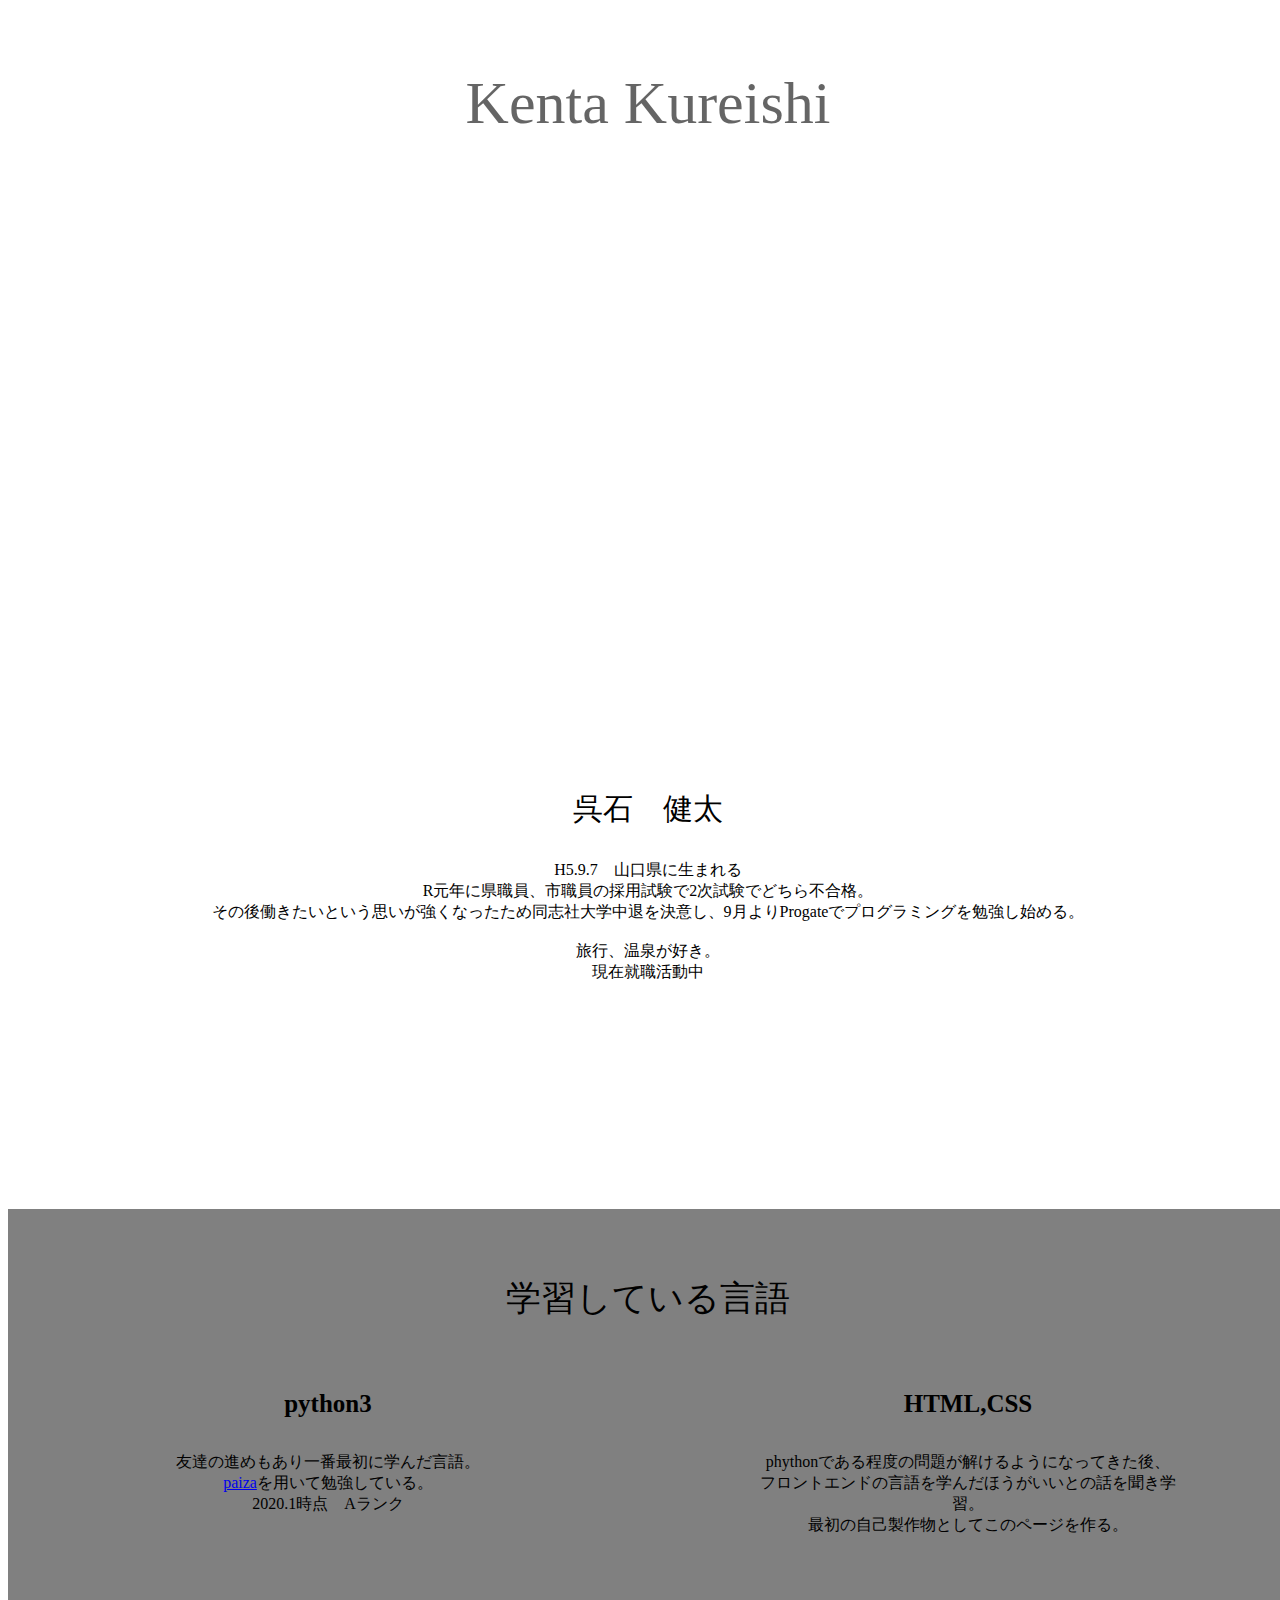
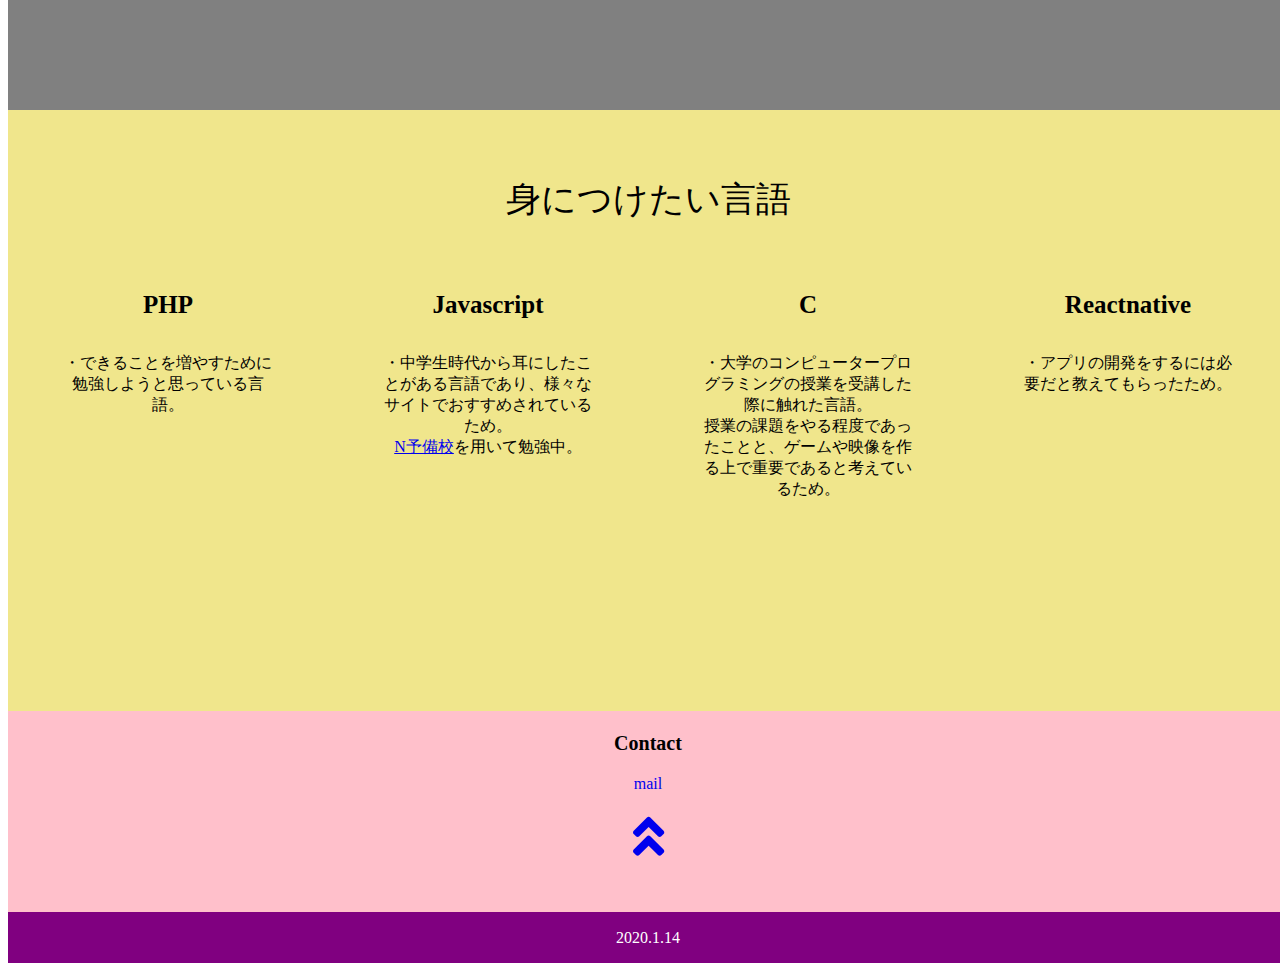
==== index.html @ 5664173b "update 20.1.14" ====
<!DOCTYPE html>
<html>
    <head>
        <meta charset="utf-8">
        <title>profile</title>
        <link rel="stylesheet" href="./css/prof.css">
        <link rel="stylesheet" href="https://use.fontawesome.com/releases/v5.6.4/css/all.css">
    </head>
    <body>
        <header id="top">
            <p>Kenta Kureishi</p>
        </header>
        <div class="profile">
            <p class="name">呉石　健太</p>
            <p>H5.9.7　山口県に生まれる<br>
                R元年に県職員、市職員の採用試験で2次試験でどちら不合格。<br>
                その後働きたいという思いが強くなったため同志社大学中退を決意し、9月よりProgateでプログラミングを勉強し始める。<br><br>
                旅行、温泉が好き。<br>
                現在就職活動中<br>
                
            </p>         
        </div>
        <div class="skill">
            <p class="sl-title">学習している言語</p>
            <div class="python skill-c">
                <h4>python3</h4>
                <p class="sl-txt">友達の進めもあり一番最初に学んだ言語。<br>
                <a href="https://paiza.jp/">paiza</a>を用いて勉強している。<br>
                2020.1時点　Aランク
                </p>             
            </div>
            <div class="htmlcss skill-c">
                <h4>HTML,CSS</h4>
                <p class="sl-txt">phythonである程度の問題が解けるようになってきた後、フロントエンドの言語を学んだほうがいいとの話を聞き学習。<br>
                    最初の自己製作物としてこのページを作る。
                </p>
            </div>

        </div>
        <div class="learn">
            <p class="sl-title">身につけたい言語</p>
            <div class="PHP learn-c">
                <h4>PHP</h4>
                <p class="sl-txt">・できることを増やすために勉強しようと思っている言語。
                </p>
            </div>
            <div class="Javascript learn-c">
                <h4>Javascript</h4>
                <p class="sl-txt">・中学生時代から耳にしたことがある言語であり、様々なサイトでおすすめされているため。<br>
                    <a href="https://www.nnn.ed.nico/">N予備校</a>を用いて勉強中。
                </p>
            </div>
            <div class="C learn-c">
                <h4>C</h4>
                <p class="sl-txt">・大学のコンピュータープログラミングの授業を受講した際に触れた言語。<br>
                    授業の課題をやる程度であったことと、ゲームや映像を作る上で重要であると考えているため。
                </p>
            </div>
            <div class="React learn-c">
                <h4>Reactnative</h4>
                <p class="sl-txt">・アプリの開発をするには必要だと教えてもらったため。</p>
            </div>
        </div>
        <div class="contact">
            <p>Contact</p>
            <!-- twitterアカウントを作った後に実装
                <a href="#" class="twitter">twitter</a><br>
            -->
            <a href="mailto:b.f.f.o.k97&#64gmail.com" class="mail">mail</a><br>
            <br>
            <a href="#top"><i class="fas fa-angle-double-up"></i></a>
        </div>
        <footer>
            <p>2020.1.14</p>
        </footer>
    </body>
</html>
---- css/prof.css ----
*{
    width:100%;
}

header{
    padding-top:1px;
    background-image:url("");
    background-size:cover;
    height:600px;
    opacity:0.6;
}

header p{
    margin-top:0px;
    padding-top:60px;
    font-size: 60px;
    color:black;
    text-align:center;
}

.profile{
    padding-top:150px;
    padding-bottom:150px;
    text-align:center; 
    height:300px;  
}

.name{
    font-size:30px;
}

.skill{
    padding-top:1px;
    height:500px;
    background-color:gray;
    text-align:center;
}

.sl-title {
    font-size:35px;
    font-weight:border;
    padding-top:30px;

}

.skill-c{
    width:50%;
    float:left;
}

.skill h4{
    font-size:25px; 
}

.sl-txt{
    margin: 0 auto;
    width:65%;
}

.learn{
    padding-top:1px;
    height:600px;
    background-color:khaki;
    text-align:center
}


.learn-c{
    width:25%;
    float:left;
}



.learn h4{
    font-size:25px;
}

.contact{
    padding-top:1px;
    height:200px;
    background-color:pink;
    text-align:center;
}

.contact p{
    font-size:20px;
    font-weight:bold;
}

.contact a{
    text-decoration:none;
}

.fas{
    font-size:50px;
}

footer{
    padding-top:1px;
    height:50px;
    text-align:center;
    color:white;
    background-color:purple;
}
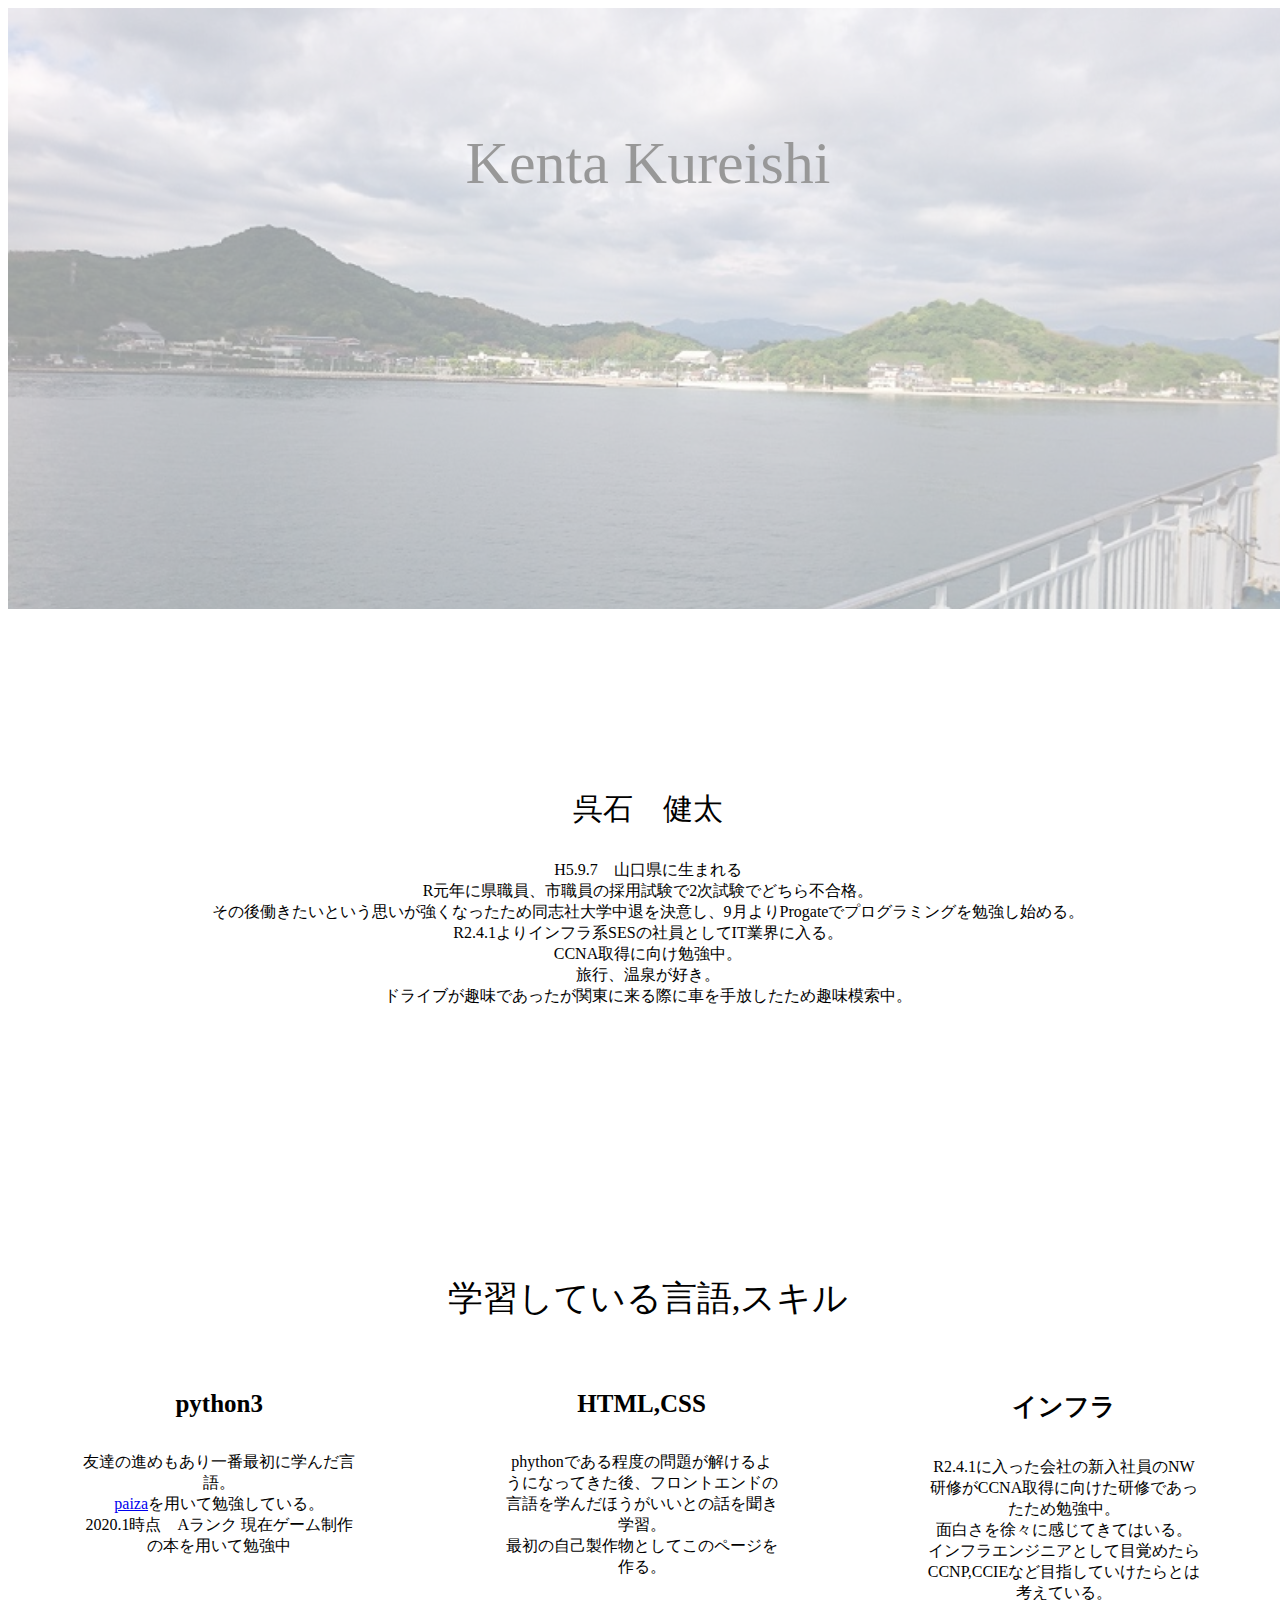
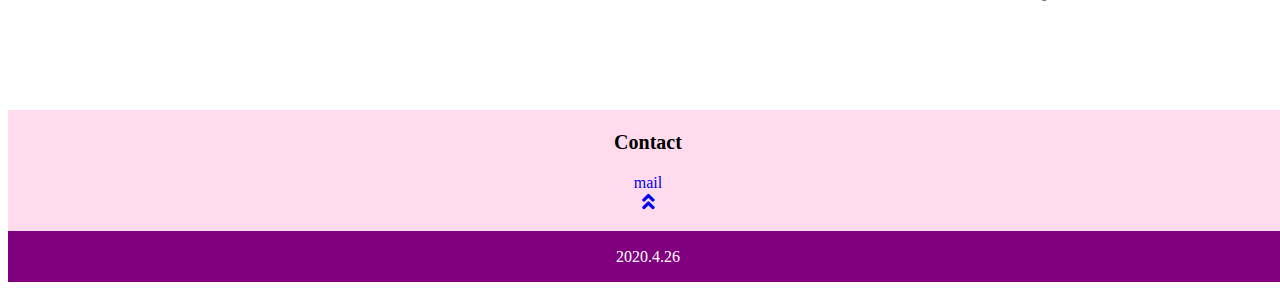
==== commit c0274c52: "4/26" ====
--- a/index.html
+++ b/index.html
@@ -14,30 +14,43 @@
             <p class="name">呉石　健太</p>
             <p>H5.9.7　山口県に生まれる<br>
                 R元年に県職員、市職員の採用試験で2次試験でどちら不合格。<br>
-                その後働きたいという思いが強くなったため同志社大学中退を決意し、9月よりProgateでプログラミングを勉強し始める。<br><br>
+                その後働きたいという思いが強くなったため同志社大学中退を決意し、9月よりProgateでプログラミングを勉強し始める。<br>
+                R2.4.1よりインフラ系SESの社員としてIT業界に入る。<br>
+                CCNA取得に向け勉強中。<br>
                 旅行、温泉が好き。<br>
-                現在就職活動中<br>
+                ドライブが趣味であったが関東に来る際に車を手放したため趣味模索中。<br>
+                <br>
                 
             </p>         
         </div>
-        <div class="skill">
-            <p class="sl-title">学習している言語</p>
-            <div class="python skill-c">
-                <h4>python3</h4>
-                <p class="sl-txt">友達の進めもあり一番最初に学んだ言語。<br>
-                <a href="https://paiza.jp/">paiza</a>を用いて勉強している。<br>
-                2020.1時点　Aランク
-                </p>             
+        <div class="skill-back">
+            <div class="skill">
+                <p class="sl-title">学習している言語,スキル</p>
+                <div class="python skill-c">
+                    <h4>python3</h4>
+                    <p class="sl-txt">友達の進めもあり一番最初に学んだ言語。<br>
+                    <a href="https://paiza.jp/">paiza</a>を用いて勉強している。<br>
+                    2020.1時点　Aランク
+                    現在ゲーム制作の本を用いて勉強中<br>
+                    </p>             
+                </div>
+                <div class="htmlcss skill-c">
+                    <h4>HTML,CSS</h4>
+                    <p class="sl-txt">phythonである程度の問題が解けるようになってきた後、フロントエンドの言語を学んだほうがいいとの話を聞き学習。<br>
+                    最初の自己製作物としてこのページを作る。
+                    </p>
+                </div>
+                <div class="inf skill-c">
+                    <h4>インフラ</h4>
+                    <p class="sl-txt">
+                        R2.4.1に入った会社の新入社員のNW研修がCCNA取得に向けた研修であったため勉強中。<br>
+                        面白さを徐々に感じてきてはいる。<br>
+                        インフラエンジニアとして目覚めたらCCNP,CCIEなど目指していけたらとは考えている。<br>
+                    </p>
+                </div>
             </div>
-            <div class="htmlcss skill-c">
-                <h4>HTML,CSS</h4>
-                <p class="sl-txt">phythonである程度の問題が解けるようになってきた後、フロントエンドの言語を学んだほうがいいとの話を聞き学習。<br>
-                    最初の自己製作物としてこのページを作る。
-                </p>
-            </div>
-
         </div>
-        <div class="learn">
+        <!--<div class="learn">
             <p class="sl-title">身につけたい言語</p>
             <div class="PHP learn-c">
                 <h4>PHP</h4>
@@ -59,19 +72,18 @@
             <div class="React learn-c">
                 <h4>Reactnative</h4>
                 <p class="sl-txt">・アプリの開発をするには必要だと教えてもらったため。</p>
-            </div>
+            </div> -->
         </div>
         <div class="contact">
-            <p>Contact</p>
+            <p class="contact-title">Contact</p>
             <!-- twitterアカウントを作った後に実装
                 <a href="#" class="twitter">twitter</a><br>
             -->
-            <a href="mailto:b.f.f.o.k97&#64gmail.com" class="mail">mail</a><br>
-            <br>
+            <a href="mailto:k.kureishi0907&#64gmail.com" class="mail">mail</a><br>
             <a href="#top"><i class="fas fa-angle-double-up"></i></a>
         </div>
         <footer>
-            <p>2020.1.14</p>
+            <p>2020.4.26</p>
         </footer>
     </body>
 </html>
--- a/css/prof.css
+++ b/css/prof.css
@@ -4,18 +4,19 @@
 
 header{
     padding-top:1px;
-    background-image:url("");
+    background-image:url("../images/back.jpg");
     background-size:cover;
     height:600px;
-    opacity:0.6;
+    opacity:0.4;
 }
 
 header p{
-    margin-top:0px;
+    margin-top:60px;
     padding-top:60px;
     font-size: 60px;
     color:black;
     text-align:center;
+    opacity:1;
 }
 
 .profile{
@@ -29,22 +30,25 @@
     font-size:30px;
 }
 
-.skill{
+.skill-back{
     padding-top:1px;
     height:500px;
-    background-color:gray;
-    text-align:center;
+    background-image:url("../images/skillback.jpg");
+    background-color:rgba(255,255,255,0.5);
+    background-blend-mode:lighten;
 }
 
+.skill{
+    text-align: center;
+}
 .sl-title {
     font-size:35px;
     font-weight:border;
     padding-top:30px;
-
 }
 
 .skill-c{
-    width:50%;
+    width:33%;
     float:left;
 }
 
@@ -64,13 +68,10 @@
     text-align:center
 }
 
-
 .learn-c{
     width:25%;
     float:left;
 }
-
-
 
 .learn h4{
     font-size:25px;
@@ -78,14 +79,14 @@
 
 .contact{
     padding-top:1px;
-    height:200px;
-    background-color:pink;
+    height:120px;
+    background-color:#ffdbed;
     text-align:center;
 }
 
-.contact p{
+.contact-title{
     font-size:20px;
-    font-weight:bold;
+    font-weight:bold
 }
 
 .contact a{
@@ -93,7 +94,7 @@
 }
 
 .fas{
-    font-size:50px;
+    font-size:20px;
 }
 
 footer{
